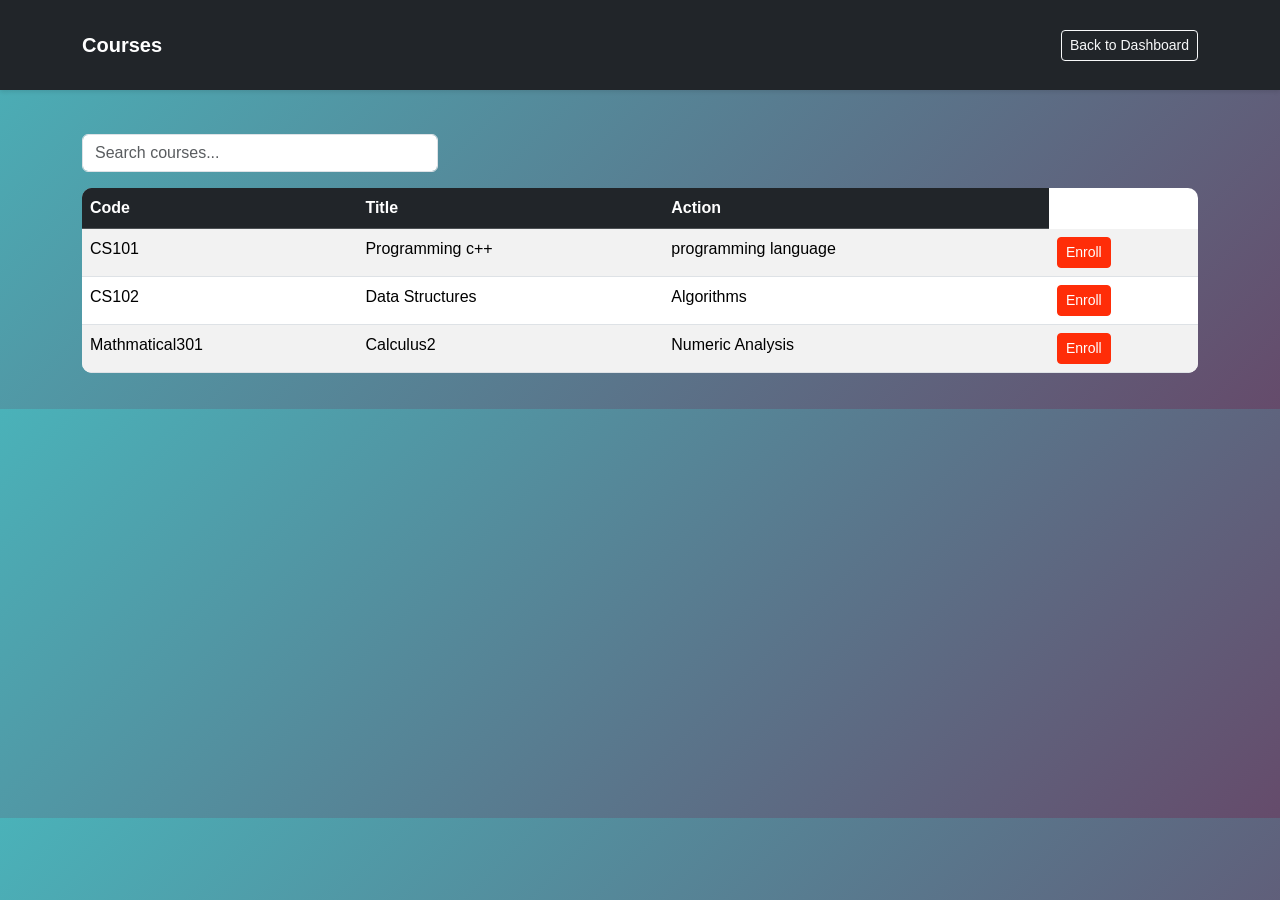
==== courses.html @ 9ce046ad "Add files via upload" ====
<!DOCTYPE html>
<html lang="en">
<head>
    <meta charset="UTF-8">
    <meta name="viewport" content="width=device-width, initial-scale=1.0">
    <title>Courses</title>
    <link href="https://cdn.jsdelivr.net/npm/bootstrap@5.3.0/dist/css/bootstrap.min.css" rel="stylesheet">
    <link href="style.css" rel="stylesheet">
</head>
<body style=" background: linear-gradient(135deg,#4ab2b9,#654b6b);"></body>
    <nav class="navbar navbar-dark bg-dark mb-4">
        <div class="container">
            <a class="navbar-brand mb-0 h1" href="student-dashboard.html">Courses</a>
            <a href="student-dashboard.html" class="btn btn-outline-light btn-sm">Back to Dashboard</a>
      
        </div>
        
    </nav>


    <div class="container">
        <div class="row mb-3">
            <div class="col-md-4">
                <input type="text" class="form-control" placeholder="Search courses...">
            </div>
        </div>

        <table class="table table-striped table-hover">
            <thead class="table-dark">
                <tr>
                    <th>Code</th>
                    <th>Title</th>
                    <th>Action</th>
                </tr>
            </thead>
            <tbody>
                <tr>
                    <td>CS101</td>
                    <td>Programming c++</td>
                    <td>programming language</td>
                    <td><button class="btn btn-primary btn-sm" onclick="enroll()">Enroll</button></td>
                </tr>
                <tr>
                    <td>CS102</td>
                    <td>Data Structures</td>
                    <td>Algorithms</td>
                    <td><button class="btn btn-primary btn-sm" onclick="enroll()">Enroll</button></td>
                </tr>
                <tr>
                    <td>Mathmatical301</td>
                    <td>Calculus2</td>
                    <td>Numeric Analysis</td>
                    <td><button class="btn btn-primary btn-sm" onclick="enroll()">Enroll</button></td>
                </tr>
            </tbody>
        </table>
    </div>

    <script src="https://cdn.jsdelivr.net/npm/bootstrap@5.3.0/dist/js/bootstrap.bundle.min.js"></script>
    <script>
        function enroll() {
            alert("Enrolled successfully!");
        }
    </script>
</body>
</html>
---- style.css ----
/* Student Pages Styles */
:root {
    --primary-color: #ff2d08;
    --secondary-color: #6c757d;
    --success-color: #e68ed0;
    --danger-color: #dc3545;
    --light-bg: #f8f9fa;
    --dark-bg: #343a40;
}

body {
    font-family:  'Segoe UI', Tahoma, Geneva, Verdana, sans-serif;
    background-color: var(--light-bg);
}

.navbar {
    box-shadow: 0 2px 4px rgba(0,0,0,0.1);
}

.navbar-brand {
    font-weight: 600;
}

/* Card styles */
.card {
    border: none;
    border-radius: 10px;
    box-shadow: 0 2px 10px rgba(0,0,0,0.1);
    transition: transform 0.2s;
}

.card:hover {
    transform: translateY(-2px);
}

.card-header {
    background-color: var(--primary-color);
    color: rgb(163, 141, 141);
    border-radius: 10px 10px 0 0 !important;
}

/* Button styles */
.btn-primary {
    background-color: var(--primary-color);
    border-color: var(--primary-color);
}

.btn-primary:hover {
    background-color: #357abd;
    border-color: #357abd;
}

.btn-success {
    background-color: var(--success-color);
    border-color: var(--success-color);
}

.btn-danger {
    background-color: var(--danger-color);
    border-color: var(--danger-color);
}


.table {
    background-color: white;
    border-radius: 10px;
    overflow: hidden;
}

.table thead {
    background-color: var(--dark-bg);
    color: white;
}

.table tbody tr:hover {
    background-color: #f1f1f1;
}


.form-control:focus, .form-select:focus {
    border-color: var(--primary-color);
    box-shadow: 0 0 0 0.2rem rgba(74, 144, 217, 0.25);
}


h2 {
    color: var(--dark-bg);
    font-weight: 600;
}

/* Link styles */
a {
    text-decoration: none;
    transition: color 0.2s;
}

a:hover {
    color: var(--primary-color);
}


.container {
    padding-top: 20px;
    padding-bottom: 20px;
}


.btn-outline-light:hover {
    background-color: rgb(14, 13, 13);
    color: var(--dark-bg);
}

        .hero-section {
            background: linear-gradient(135deg, #79accc 0%, #818b92 50%, #5dade2 100%);
            min-height: 400px;
            display: flex;
            align-items: center;
            justify-content: center;
            position: relative;
            overflow: hidden;
        }
       .hero-section {
        
    background: linear-gradient(135deg, #e9d97d, #e9e652);
    padding: 80px 0;
}

.hero-img {
    max-height: 300px;
}

.card {
    border: none;
    border-radius: 10px;
    box-shadow: 0 2px 10px rgba(0,0,0,0.1);
    transition: 0.3s;
}

.card:hover {
    transform: translateY(-5px);
}

      
        .sidebar {
            min-height: 100vh;
            background-color: #343a40;
        }
        .sidebar a {
            color: rgb(255, 255, 255);
            text-decoration: none;
            padding: 15px 20px;
            display: block;
        }
        .sidebar a:hover {
            background-color: #495057;
        }
        .sidebar a.active {
            background-color: #0d6efd;
        }
        .stat-card {
            transition: transform 0.2s;
        }
        .stat-card:hover {
            transform: translateY(-5px);
        }
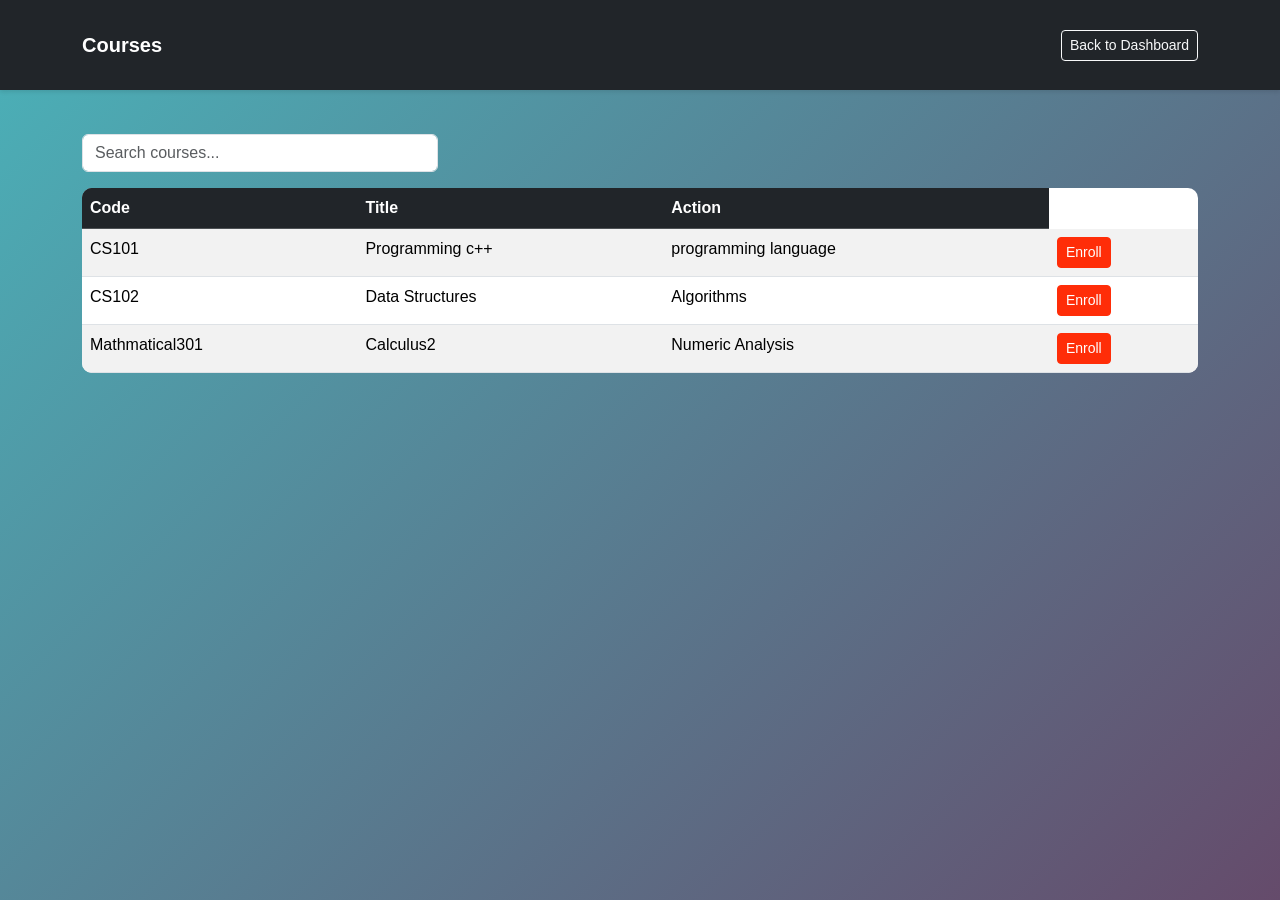
==== commit c8ca3205: "Update courses.html" ====
--- a/courses.html
+++ b/courses.html
@@ -7,7 +7,7 @@
     <link href="https://cdn.jsdelivr.net/npm/bootstrap@5.3.0/dist/css/bootstrap.min.css" rel="stylesheet">
     <link href="style.css" rel="stylesheet">
 </head>
-<body style=" background: linear-gradient(135deg,#4ab2b9,#654b6b);"></body>
+<body style="background: linear-gradient(135deg,#4ab2b9,#654b6b); min-height: 100vh;">
     <nav class="navbar navbar-dark bg-dark mb-4">
         <div class="container">
             <a class="navbar-brand mb-0 h1" href="student-dashboard.html">Courses</a>
@@ -63,4 +63,4 @@
         }
     </script>
 </body>
-</html>+</html>
